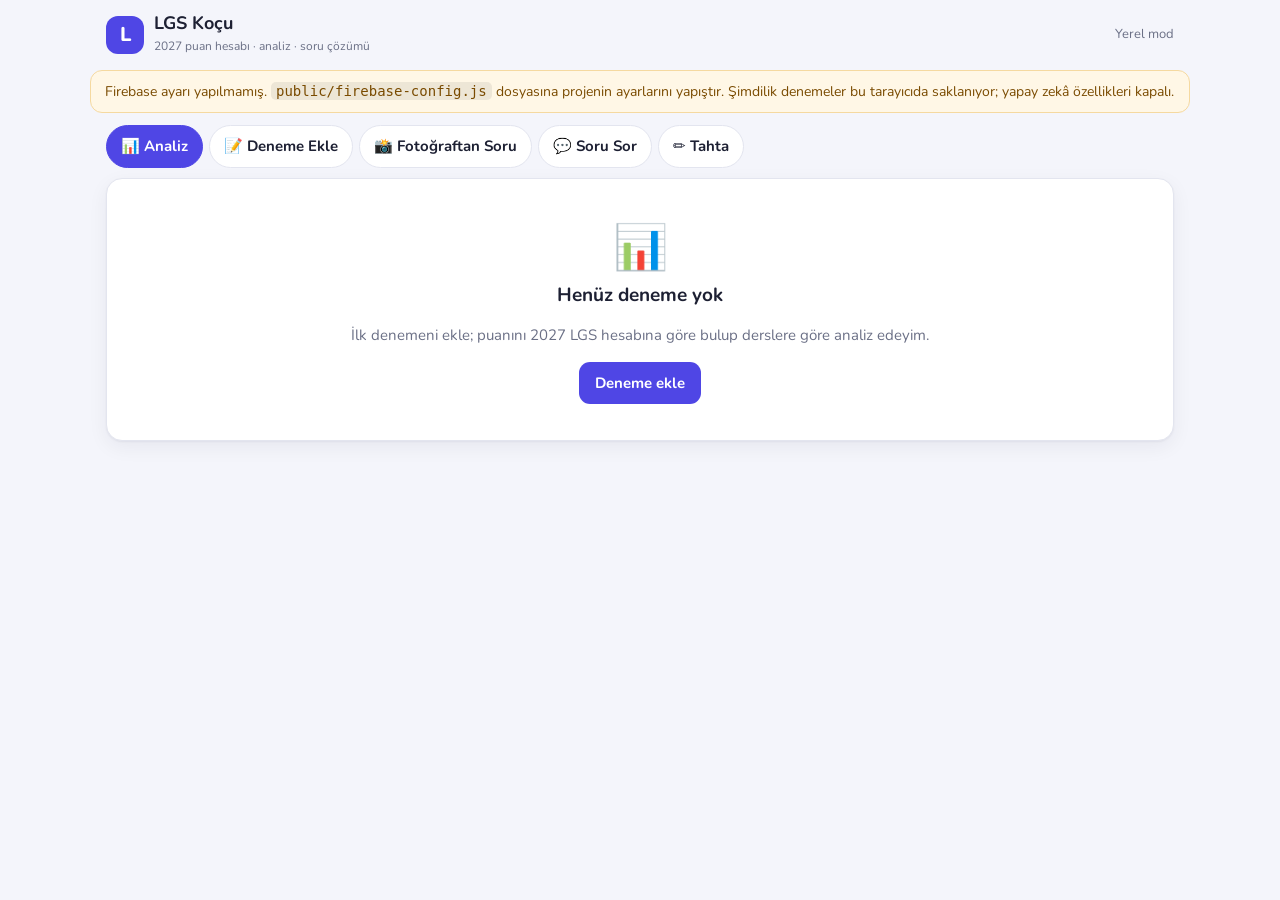
==== lgs-koc/public/index.html @ 8cdc8595 "LGS Koçu: Firebase web uygulaması ekle Deneme analizi (2027 tahmini puan), fotoğraftan soru üretme, " ====
<!doctype html>
<html lang="tr">
<head>
<meta charset="utf-8">
<meta name="viewport" content="width=device-width, initial-scale=1, viewport-fit=cover">
<title>LGS Koçu</title>
<meta name="theme-color" content="#4f46e5">
<link rel="preconnect" href="https://fonts.googleapis.com">
<link href="https://fonts.googleapis.com/css2?family=Nunito:wght@400;600;700;800&display=swap" rel="stylesheet">
<link rel="stylesheet" href="style.css">
</head>
<body>
<header class="top">
  <div class="brand"><span class="logo">L</span><div><b>LGS Koçu</b><small>2027 puan hesabı · analiz · soru çözümü</small></div></div>
  <div class="who" id="who"></div>
</header>

<div class="banner" id="banner" hidden></div>

<nav class="tabs" id="tabs">
  <button data-tab="analiz" class="on">📊 Analiz</button>
  <button data-tab="deneme">📝 Deneme Ekle</button>
  <button data-tab="foto">📸 Fotoğraftan Soru</button>
  <button data-tab="sor">💬 Soru Sor</button>
  <button data-tab="tahta">✏️ Tahta</button>
</nav>

<main>
  <!-- ANALİZ -->
  <section id="t-analiz" class="tab on">
    <div id="analizIcerik"></div>
  </section>

  <!-- DENEME EKLE -->
  <section id="t-deneme" class="tab">
    <div class="card">
      <h2>Yeni deneme</h2>
      <div class="grid3">
        <label>Deneme adı<input id="dAd" placeholder="Örn. Türkiye Geneli 3"></label>
        <label>Yayın<input id="dYayin" placeholder="Örn. X Yayınları"></label>
        <label>Tarih<input id="dTarih" type="date"></label>
      </div>
      <div class="fotoOku">
        <label class="btn ghost">📷 Sonuç kâğıdından doldur
          <input type="file" id="dFoto" accept="image/*" capture="environment" hidden>
        </label>
        <span class="muted" id="dFotoDurum">Sonuç kâğıdının fotoğrafını çekersen doğru/yanlış sayıları otomatik doldurulur.</span>
      </div>
      <div class="tablo">
        <table id="dTablo">
          <thead><tr><th>Ders</th><th>Soru</th><th>Doğru</th><th>Yanlış</th><th>Boş</th><th>Net</th></tr></thead>
          <tbody></tbody>
          <tfoot><tr><th colspan="5">Toplam net</th><th id="dToplamNet">0</th></tr></tfoot>
        </table>
      </div>
      <label>Yanlış yaptığın / boş bıraktığın konular (isteğe bağlı)
        <textarea id="dKonular" rows="3" placeholder="Örn. Mat: üslü ifadeler, olasılık · Fen: basınç · Türkçe: sözel mantık"></textarea>
      </label>
      <div class="puanKutu">
        <div><small>Tahmini 2027 LGS puanı</small><b id="dPuan">—</b></div>
        <button class="btn" id="dKaydet">Denemeyi kaydet</button>
      </div>
    </div>
  </section>

  <!-- FOTOĞRAFTAN SORU -->
  <section id="t-foto" class="tab">
    <div class="card">
      <h2>Fotoğraftan sana soru sorayım</h2>
      <p class="muted">Yanlış yaptığın soruların, defterinin ya da konu anlatımının fotoğrafını çek. Fotoğraftaki konulara benzer, LGS tarzı yeni sorular hazırlarım.</p>
      <div class="row">
        <label class="btn ghost">📷 Fotoğraf çek / seç
          <input type="file" id="fFoto" accept="image/*" multiple hidden>
        </label>
        <label class="inline">Soru sayısı
          <select id="fSayi"><option>3</option><option selected>5</option><option>10</option></select>
        </label>
        <label class="inline">Zorluk
          <select id="fZor"><option>Kolay</option><option selected>Orta</option><option>Zor (LGS üstü)</option></select>
        </label>
      </div>
      <div class="thumbs" id="fThumbs"></div>
      <button class="btn" id="fBasla" disabled>Soruları hazırla</button>
    </div>
    <div id="fQuiz"></div>
  </section>

  <!-- SORU SOR (Kunduz gibi) -->
  <section id="t-sor" class="tab">
    <div class="card chat">
      <div class="chatHead">
        <h2>Soru Sor</h2>
        <button class="btn ghost sm" id="cYeni">Yeni sohbet</button>
      </div>
      <div class="msgs" id="cMsgs">
        <div class="msg bot"><div class="bubble">Merhaba! Takıldığın sorunun fotoğrafını çek ya da yaz. Adım adım çözer, anlamadığın yeri tekrar anlatırım. 🙂</div></div>
      </div>
      <div class="thumbs" id="cThumbs"></div>
      <form class="composer" id="cForm">
        <label class="iconBtn" title="Fotoğraf ekle">📷<input type="file" id="cFoto" accept="image/*" multiple hidden></label>
        <textarea id="cText" rows="1" placeholder="Sorunu yaz ya da fotoğraf ekle…"></textarea>
        <button class="btn" id="cGonder">Gönder</button>
      </form>
      <div class="hizli" id="cHizli">
        <button data-q="Bunu daha basit anlat.">Daha basit anlat</button>
        <button data-q="Bu konuyla ilgili benzer bir LGS sorusu sor, cevabını hemen söyleme.">Benzer soru sor</button>
        <button data-q="Bu sorudaki püf noktası ve sık yapılan hata nedir?">Püf noktası</button>
        <button data-q="Bu konunun kısa bir özetini çıkar.">Konu özeti</button>
      </div>
    </div>
  </section>

  <!-- TAHTA -->
  <section id="t-tahta" class="tab">
    <div class="card board">
      <div class="tools" id="wbTools">
        <button data-tool="pen" class="on" title="Kalem">✏️</button>
        <button data-tool="hl" title="Fosforlu">🖍️</button>
        <button data-tool="eraser" title="Silgi">🧽</button>
        <span class="sep"></span>
        <span class="colors" id="wbColors"></span>
        <span class="sep"></span>
        <select id="wbSize" title="Kalınlık"><option value="2">İnce</option><option value="4" selected>Orta</option><option value="8">Kalın</option></select>
        <select id="wbBg" title="Zemin"><option value="kare">Kareli</option><option value="cizgi">Çizgili</option><option value="duz">Düz</option></select>
        <span class="sep"></span>
        <button id="wbUndo" title="Geri al">↶</button>
        <button id="wbRedo" title="Yinele">↷</button>
        <button id="wbClear" title="Temizle">🗑️</button>
        <label class="btnTool" title="Fotoğrafı tahtaya koy">🖼️<input type="file" id="wbImg" accept="image/*" hidden></label>
        <span class="grow"></span>
        <button class="btn sm" id="wbSor">Tahtayı Soru Sor'a gönder</button>
      </div>
      <div class="canvasWrap" id="wbWrap"><canvas id="wb"></canvas></div>
    </div>
  </section>
</main>

<div class="toast" id="toast"></div>
<script type="module" src="app.js"></script>
</body>
</html>
---- lgs-koc/public/style.css ----
:root{
  --bg:#f4f5fb; --card:#ffffff; --ink:#1d2033; --muted:#6b7086; --line:#e3e5ef;
  --pri:#4f46e5; --pri2:#eef0ff; --ok:#16a34a; --bad:#dc2626; --warn:#d97706;
  --board:#ffffff; --grid:#e7eaf3;
  --c1:#4f46e5; --c2:#0891b2; --c3:#16a34a; --c4:#d97706; --c5:#db2777; --c6:#7c3aed;
  --shadow:0 1px 2px rgba(20,22,50,.05),0 6px 20px rgba(20,22,50,.06);
}
@media (prefers-color-scheme: dark){
  :root:not([data-theme="light"]){
    --bg:#11131c; --card:#1a1d2a; --ink:#e8e9f2; --muted:#9a9eb5; --line:#2b2f42;
    --pri:#818cf8; --pri2:#262a45; --ok:#4ade80; --bad:#f87171; --warn:#fbbf24;
    --board:#1f2231; --grid:#2c3046;
    --c1:#818cf8; --c2:#22d3ee; --c3:#4ade80; --c4:#fbbf24; --c5:#f472b6; --c6:#a78bfa;
    --shadow:none;
  }
}
*{box-sizing:border-box}
html,body{margin:0}
body{background:var(--bg);color:var(--ink);font:15px/1.5 Nunito,system-ui,sans-serif;padding-bottom:40px}
h2{margin:0 0 12px;font-size:19px}
h3{margin:0 0 8px;font-size:16px}
.muted{color:var(--muted)}
small{color:var(--muted)}

.top{display:flex;justify-content:space-between;align-items:center;gap:12px;padding:14px 16px;max-width:1100px;margin:0 auto}
.brand{display:flex;gap:10px;align-items:center}
.brand b{font-size:18px;display:block;line-height:1.1}
.brand small{font-size:12px}
.logo{width:38px;height:38px;border-radius:12px;background:var(--pri);color:#fff;display:grid;place-items:center;font-weight:800;font-size:20px}
.who{display:flex;gap:8px;align-items:center;font-size:13px}
.who img{width:30px;height:30px;border-radius:50%}

.banner{max-width:1100px;margin:0 auto 8px;padding:10px 14px;border-radius:12px;background:#fff7e6;color:#7a4b00;font-size:14px;border:1px solid #f5d9a0}
@media (prefers-color-scheme: dark){:root:not([data-theme="light"]) .banner{background:#3a2c10;color:#fcd9a0;border-color:#5a4520}}
.banner code{background:rgba(0,0,0,.07);padding:1px 5px;border-radius:5px}

.tabs{display:flex;gap:6px;overflow-x:auto;padding:4px 16px 10px;max-width:1100px;margin:0 auto;scrollbar-width:none}
.tabs button{flex:0 0 auto;border:1px solid var(--line);background:var(--card);color:var(--ink);padding:9px 14px;border-radius:999px;font:inherit;font-weight:700;cursor:pointer}
.tabs button.on{background:var(--pri);color:#fff;border-color:var(--pri)}

main{max-width:1100px;margin:0 auto;padding:0 16px}
.tab{display:none}.tab.on{display:block}
.card{background:var(--card);border:1px solid var(--line);border-radius:16px;padding:18px;margin-bottom:14px;box-shadow:var(--shadow)}

label{display:block;font-weight:600;font-size:13px;color:var(--muted);margin-bottom:10px}
label.inline{display:inline-flex;align-items:center;gap:6px;margin:0}
input,select,textarea{font:inherit;color:var(--ink);background:var(--bg);border:1px solid var(--line);border-radius:10px;padding:9px 11px;width:100%;margin-top:4px}
label.inline select{width:auto;margin:0}
textarea{resize:vertical}
input:focus,select:focus,textarea:focus{outline:2px solid var(--pri);outline-offset:-1px}
.grid3{display:grid;grid-template-columns:repeat(3,1fr);gap:10px}
@media (max-width:640px){.grid3{grid-template-columns:1fr}}
.row{display:flex;flex-wrap:wrap;gap:10px;align-items:center;margin-bottom:10px}

.btn{display:inline-flex;align-items:center;justify-content:center;gap:6px;border:0;background:var(--pri);color:#fff;font:inherit;font-weight:700;padding:10px 16px;border-radius:11px;cursor:pointer;margin:0;white-space:nowrap}
.btn:disabled{opacity:.5;cursor:not-allowed}
.btn.ghost{background:var(--pri2);color:var(--pri)}
.btn.sm{padding:7px 12px;font-size:13px}
.btn.danger{background:transparent;color:var(--bad);padding:4px 8px}

.tablo{overflow-x:auto;margin:12px 0}
table{width:100%;border-collapse:collapse;font-size:14px}
th,td{padding:7px 6px;text-align:center;border-bottom:1px solid var(--line)}
th:first-child,td:first-child{text-align:left}
td input{width:64px;margin:0;padding:6px;text-align:center}
td.net{font-weight:800}
tfoot th{font-size:15px}
.err{color:var(--bad);font-size:12px}

.fotoOku{display:flex;gap:12px;align-items:center;flex-wrap:wrap;margin-top:4px}
.fotoOku .muted{font-size:13px}
.puanKutu{display:flex;justify-content:space-between;align-items:center;gap:12px;background:var(--pri2);border-radius:14px;padding:14px 16px;flex-wrap:wrap}
.puanKutu b{font-size:30px;display:block;line-height:1.1;color:var(--pri)}

/* Analiz */
.kpis{display:grid;grid-template-columns:repeat(4,1fr);gap:10px;margin-bottom:14px}
@media (max-width:760px){.kpis{grid-template-columns:repeat(2,1fr)}}
.kpi{background:var(--card);border:1px solid var(--line);border-radius:14px;padding:14px;box-shadow:var(--shadow)}
.kpi small{display:block;font-size:12px}
.kpi b{font-size:26px;line-height:1.2}
.kpi .d{font-size:13px;font-weight:700}
.up{color:var(--ok)}.down{color:var(--bad)}
.two{display:grid;grid-template-columns:1.3fr 1fr;gap:14px}
@media (max-width:860px){.two{grid-template-columns:1fr}}
.chart svg{width:100%;height:auto;display:block}
.chart text{fill:var(--muted);font-size:11px;font-family:Nunito,sans-serif}
.bars .b{display:grid;grid-template-columns:110px 1fr 70px;gap:8px;align-items:center;margin-bottom:9px;font-size:14px}
.bars .track{height:12px;background:var(--bg);border-radius:6px;overflow:hidden;border:1px solid var(--line)}
.bars .fill{height:100%;border-radius:6px}
.bars .v{text-align:right;font-weight:700;font-size:13px}
.oncelik li{margin-bottom:8px}
.oncelik b{color:var(--pri)}
.hedef{display:flex;gap:8px;align-items:end;flex-wrap:wrap;margin-bottom:8px}
.hedef label{margin:0;flex:1;min-width:140px}
.liste table td,.liste table th{font-size:13px}
.empty{text-align:center;padding:36px 16px}
.empty .big{font-size:44px}
.aiCevap{margin-top:10px}

/* Thumbs */
.thumbs{display:flex;gap:8px;flex-wrap:wrap;margin:8px 0}
.thumbs .t{position:relative}
.thumbs img{width:76px;height:76px;object-fit:cover;border-radius:10px;border:1px solid var(--line)}
.thumbs .x{position:absolute;top:-6px;right:-6px;width:22px;height:22px;border-radius:50%;border:0;background:var(--bad);color:#fff;cursor:pointer;font-size:12px}

/* Quiz */
.q{border:1px solid var(--line);border-radius:14px;padding:14px;margin-bottom:12px;background:var(--card)}
.q .meta{font-size:12px;color:var(--muted);margin-bottom:6px}
.q .metin{font-weight:600;margin-bottom:10px;white-space:pre-wrap}
.opt{display:block;width:100%;text-align:left;border:1px solid var(--line);background:var(--bg);color:var(--ink);font:inherit;padding:9px 12px;border-radius:10px;margin-bottom:6px;cursor:pointer}
.opt.sec{border-color:var(--pri);background:var(--pri2)}
.opt.dogru{border-color:var(--ok);background:color-mix(in srgb,var(--ok) 14%,transparent)}
.opt.yanlis{border-color:var(--bad);background:color-mix(in srgb,var(--bad) 14%,transparent)}
.aciklama{margin-top:8px;padding:10px 12px;border-radius:10px;background:var(--pri2);font-size:14px}
.sonuc{text-align:center}
.sonuc b{font-size:32px;color:var(--pri)}

/* Chat */
.chat{display:flex;flex-direction:column;min-height:70vh}
.chatHead{display:flex;justify-content:space-between;align-items:center}
.msgs{flex:1;overflow-y:auto;padding:6px 0;max-height:60vh}
.msg{display:flex;margin:8px 0}
.msg.me{justify-content:flex-end}
.bubble{max-width:85%;padding:10px 14px;border-radius:16px;background:var(--bg);border:1px solid var(--line);word-wrap:break-word}
.msg.me .bubble{background:var(--pri);color:#fff;border-color:var(--pri)}
.bubble img{max-width:220px;border-radius:10px;display:block;margin-bottom:6px}
.bubble p{margin:0 0 8px}.bubble p:last-child{margin:0}
.bubble ul,.bubble ol{margin:4px 0 8px;padding-left:20px}
.bubble h4{margin:8px 0 4px}
.bubble code{background:rgba(0,0,0,.06);padding:1px 5px;border-radius:5px}
.composer{display:flex;gap:8px;align-items:flex-end;margin-top:8px}
.composer textarea{margin:0;max-height:140px}
.iconBtn,.btnTool{display:grid;place-items:center;width:42px;height:42px;flex:0 0 42px;border-radius:11px;background:var(--pri2);cursor:pointer;font-size:19px;margin:0}
.hizli{display:flex;gap:6px;flex-wrap:wrap;margin-top:8px}
.hizli button{border:1px solid var(--line);background:var(--bg);color:var(--ink);border-radius:999px;padding:5px 11px;font:inherit;font-size:13px;cursor:pointer}
.typing{display:inline-flex;gap:4px}
.typing i{width:7px;height:7px;border-radius:50%;background:var(--muted);animation:blink 1s infinite}
.typing i:nth-child(2){animation-delay:.2s}.typing i:nth-child(3){animation-delay:.4s}
@keyframes blink{0%,100%{opacity:.25}50%{opacity:1}}

/* Board */
.board{padding:10px}
.tools{display:flex;flex-wrap:wrap;gap:6px;align-items:center;margin-bottom:8px}
.tools>button,.tools .btnTool{width:38px;height:38px;flex:0 0 38px;border:1px solid var(--line);background:var(--bg);border-radius:10px;cursor:pointer;font-size:17px;color:var(--ink)}
.tools>button.on{border-color:var(--pri);background:var(--pri2)}
.tools select{width:auto;margin:0;padding:7px 8px}
.tools .btn{width:auto;height:auto;flex:0 0 auto;border:0;background:var(--pri);color:#fff;font-size:13px}
.sep{width:1px;height:26px;background:var(--line)}
.grow{flex:1}
.colors{display:flex;gap:5px}
.colors button{width:26px;height:26px;border-radius:50%;border:2px solid transparent;cursor:pointer}
.colors button.on{border-color:var(--ink)}
.canvasWrap{position:relative;width:100%;height:68vh;border-radius:12px;overflow:hidden;border:1px solid var(--line);background:var(--board);touch-action:none}
canvas#wb{width:100%;height:100%;display:block;cursor:crosshair}

.toast{position:fixed;left:50%;bottom:24px;transform:translateX(-50%) translateY(80px);background:var(--ink);color:var(--bg);padding:10px 16px;border-radius:12px;font-weight:700;transition:transform .25s;z-index:20;max-width:calc(100% - 32px)}
.toast.on{transform:translateX(-50%) translateY(0)}
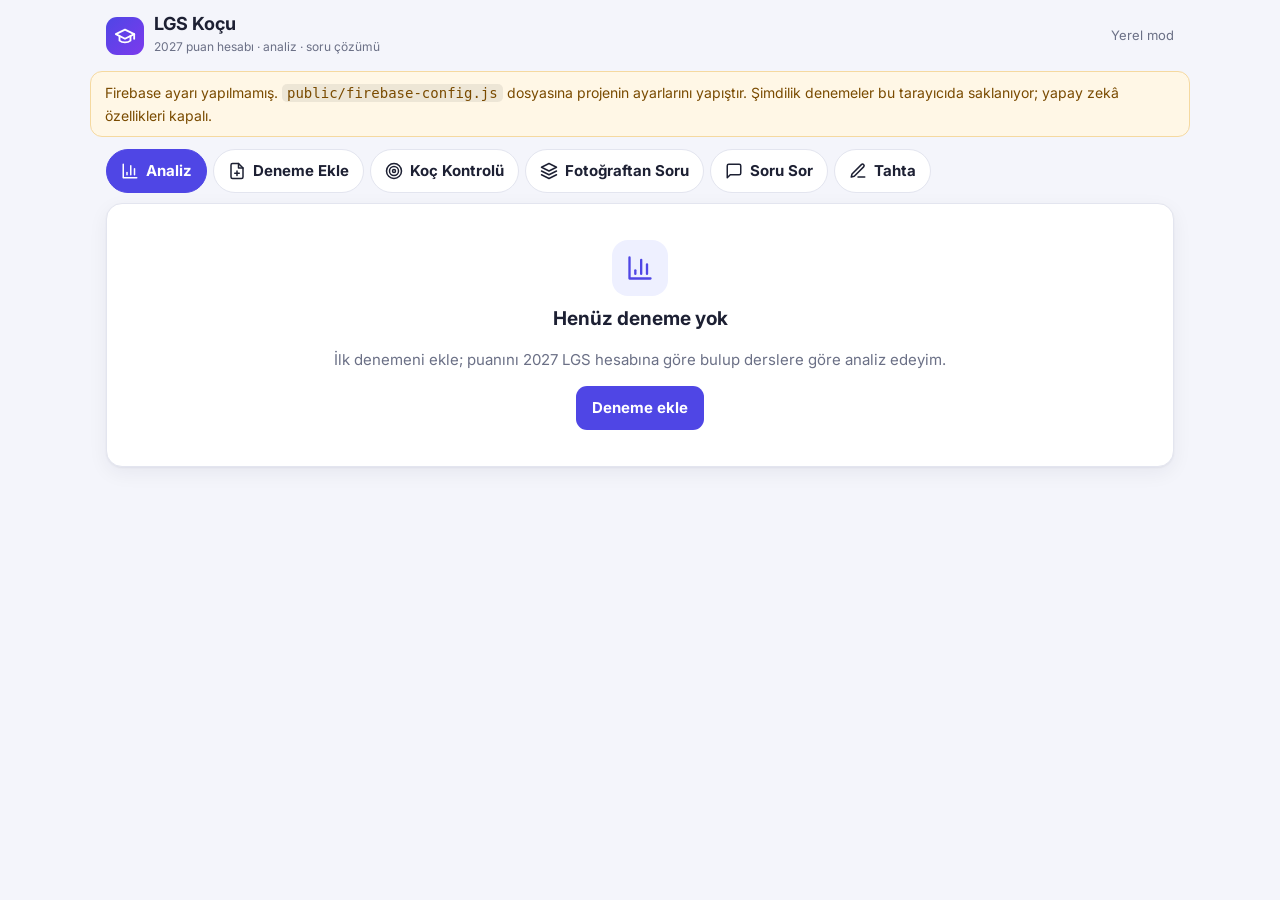
==== commit 09517b1e: "LGS Koçu: Koç Kontrolü, çizgi ikonlar ve otomatik Firebase yükleme - Denemeden sonra yanlış soruları" ====
--- a/lgs-koc/public/index.html
+++ b/lgs-koc/public/index.html
@@ -6,23 +6,49 @@
 <title>LGS Koçu</title>
 <meta name="theme-color" content="#4f46e5">
 <link rel="preconnect" href="https://fonts.googleapis.com">
-<link href="https://fonts.googleapis.com/css2?family=Nunito:wght@400;600;700;800&display=swap" rel="stylesheet">
+<link href="https://fonts.googleapis.com/css2?family=Inter:wght@400;500;600;700;800&display=swap" rel="stylesheet">
 <link rel="stylesheet" href="style.css">
 </head>
 <body>
+<!-- Çizgi ikonlar -->
+<svg width="0" height="0" style="position:absolute" aria-hidden="true">
+  <symbol id="i-logo" viewBox="0 0 24 24"><path d="M22 10 12 5 2 10l10 5 10-5z"/><path d="M6 12v5c3 2.5 9 2.5 12 0v-5"/><path d="M22 10v5"/></symbol>
+  <symbol id="i-chart" viewBox="0 0 24 24"><path d="M3 3v18h18"/><path d="M18 17V9"/><path d="M13 17V5"/><path d="M8 17v-3"/></symbol>
+  <symbol id="i-file" viewBox="0 0 24 24"><path d="M14 2H6a2 2 0 0 0-2 2v16a2 2 0 0 0 2 2h12a2 2 0 0 0 2-2V8z"/><path d="M14 2v6h6"/><path d="M12 18v-6"/><path d="M9 15h6"/></symbol>
+  <symbol id="i-target" viewBox="0 0 24 24"><circle cx="12" cy="12" r="10"/><circle cx="12" cy="12" r="6"/><circle cx="12" cy="12" r="2"/></symbol>
+  <symbol id="i-camera" viewBox="0 0 24 24"><path d="M14.5 4h-5L7 7H4a2 2 0 0 0-2 2v9a2 2 0 0 0 2 2h16a2 2 0 0 0 2-2V9a2 2 0 0 0-2-2h-3l-2.5-3z"/><circle cx="12" cy="13" r="3"/></symbol>
+  <symbol id="i-layers" viewBox="0 0 24 24"><path d="m12 2 10 5-10 5L2 7z"/><path d="m2 17 10 5 10-5"/><path d="m2 12 10 5 10-5"/></symbol>
+  <symbol id="i-message" viewBox="0 0 24 24"><path d="M21 15a2 2 0 0 1-2 2H7l-4 4V5a2 2 0 0 1 2-2h14a2 2 0 0 1 2 2z"/></symbol>
+  <symbol id="i-pen" viewBox="0 0 24 24"><path d="M12 20h9"/><path d="M16.5 3.5a2.12 2.12 0 0 1 3 3L7 19l-4 1 1-4Z"/></symbol>
+  <symbol id="i-hl" viewBox="0 0 24 24"><path d="m9 11-6 6v3h9l3-3"/><path d="m22 12-4.6 4.6a2 2 0 0 1-2.8 0l-5.2-5.2a2 2 0 0 1 0-2.8L14 4"/></symbol>
+  <symbol id="i-eraser" viewBox="0 0 24 24"><path d="m7 21-4.3-4.3c-1-1-1-2.5 0-3.4l9.6-9.6c1-1 2.5-1 3.4 0l5.6 5.6c1 1 1 2.5 0 3.4L13 21"/><path d="M22 21H7"/><path d="m5 11 9 9"/></symbol>
+  <symbol id="i-undo" viewBox="0 0 24 24"><path d="M3 7v6h6"/><path d="M21 17a9 9 0 0 0-15-6.7L3 13"/></symbol>
+  <symbol id="i-redo" viewBox="0 0 24 24"><path d="M21 7v6h-6"/><path d="M3 17a9 9 0 0 1 15-6.7l3 2.7"/></symbol>
+  <symbol id="i-trash" viewBox="0 0 24 24"><path d="M3 6h18"/><path d="M19 6v14a2 2 0 0 1-2 2H7a2 2 0 0 1-2-2V6"/><path d="M8 6V4a2 2 0 0 1 2-2h4a2 2 0 0 1 2 2v2"/></symbol>
+  <symbol id="i-image" viewBox="0 0 24 24"><rect x="3" y="3" width="18" height="18" rx="2"/><circle cx="9" cy="9" r="2"/><path d="m21 15-3.1-3.1a2 2 0 0 0-2.8 0L6 21"/></symbol>
+  <symbol id="i-x" viewBox="0 0 24 24"><path d="M18 6 6 18"/><path d="m6 6 12 12"/></symbol>
+  <symbol id="i-check" viewBox="0 0 24 24"><path d="M20 6 9 17l-5-5"/></symbol>
+  <symbol id="i-send" viewBox="0 0 24 24"><path d="m22 2-7 20-4-9-9-4Z"/><path d="M22 2 11 13"/></symbol>
+  <symbol id="i-spark" viewBox="0 0 24 24"><path d="M12 3l1.9 5.1L19 10l-5.1 1.9L12 17l-1.9-5.1L5 10l5.1-1.9z"/><path d="M19 17v4"/><path d="M17 19h4"/></symbol>
+  <symbol id="i-arrow" viewBox="0 0 24 24"><path d="M5 12h14"/><path d="m12 5 7 7-7 7"/></symbol>
+  <symbol id="i-refresh" viewBox="0 0 24 24"><path d="M21 12a9 9 0 1 1-3-6.7L21 8"/><path d="M21 3v5h-5"/></symbol>
+  <symbol id="i-plus" viewBox="0 0 24 24"><path d="M12 5v14"/><path d="M5 12h14"/></symbol>
+</svg>
+
 <header class="top">
-  <div class="brand"><span class="logo">L</span><div><b>LGS Koçu</b><small>2027 puan hesabı · analiz · soru çözümü</small></div></div>
+  <div class="brand"><span class="logo"><svg class="ic"><use href="#i-logo"/></svg></span><div><b>LGS Koçu</b><small>2027 puan hesabı · analiz · soru çözümü</small></div></div>
   <div class="who" id="who"></div>
 </header>
 
 <div class="banner" id="banner" hidden></div>
 
 <nav class="tabs" id="tabs">
-  <button data-tab="analiz" class="on">📊 Analiz</button>
-  <button data-tab="deneme">📝 Deneme Ekle</button>
-  <button data-tab="foto">📸 Fotoğraftan Soru</button>
-  <button data-tab="sor">💬 Soru Sor</button>
-  <button data-tab="tahta">✏️ Tahta</button>
+  <button data-tab="analiz" class="on"><svg class="ic"><use href="#i-chart"/></svg>Analiz</button>
+  <button data-tab="deneme"><svg class="ic"><use href="#i-file"/></svg>Deneme Ekle</button>
+  <button data-tab="koc"><svg class="ic"><use href="#i-target"/></svg>Koç Kontrolü</button>
+  <button data-tab="foto"><svg class="ic"><use href="#i-layers"/></svg>Fotoğraftan Soru</button>
+  <button data-tab="sor"><svg class="ic"><use href="#i-message"/></svg>Soru Sor</button>
+  <button data-tab="tahta"><svg class="ic"><use href="#i-pen"/></svg>Tahta</button>
 </nav>
 
 <main>
@@ -41,7 +67,7 @@
         <label>Tarih<input id="dTarih" type="date"></label>
       </div>
       <div class="fotoOku">
-        <label class="btn ghost">📷 Sonuç kâğıdından doldur
+        <label class="btn ghost"><svg class="ic"><use href="#i-camera"/></svg>Sonuç kâğıdından doldur
           <input type="file" id="dFoto" accept="image/*" capture="environment" hidden>
         </label>
         <span class="muted" id="dFotoDurum">Sonuç kâğıdının fotoğrafını çekersen doğru/yanlış sayıları otomatik doldurulur.</span>
@@ -58,18 +84,39 @@
       </label>
       <div class="puanKutu">
         <div><small>Tahmini 2027 LGS puanı</small><b id="dPuan">—</b></div>
-        <button class="btn" id="dKaydet">Denemeyi kaydet</button>
+        <button class="btn" id="dKaydet">Kaydet ve koç kontrolüne geç<svg class="ic"><use href="#i-arrow"/></svg></button>
       </div>
     </div>
+  </section>
+
+  <!-- KOÇ KONTROLÜ -->
+  <section id="t-koc" class="tab">
+    <div class="card" id="kocGiris">
+      <h2>Koç Kontrolü: Yanlışlarını gerçekten anladın mı?</h2>
+      <p class="muted">Denemede yanlış yaptığın ya da boş bıraktığın soruların fotoğraflarını ekle. Koç her soruyu önce sana tekrar çözdürür, sonra çözümü anlatır ve aynı kazanımdan yeni bir soruyla anlayıp anlamadığını kontrol eder. Sonunda hangi konuları anladığını, hangilerini tekrar etmen gerektiğini denemene kaydeder.</p>
+      <div class="grid2">
+        <label>Hangi deneme?<select id="kDeneme"></select></label>
+        <label>Kontrol sorusu sayısı (her soru için)<select id="kSayi"><option value="1">1</option><option value="2" selected>2</option></select></label>
+      </div>
+      <div class="row">
+        <label class="btn ghost"><svg class="ic"><use href="#i-camera"/></svg>Soru fotoğrafı ekle
+          <input type="file" id="kFoto" accept="image/*" multiple hidden>
+        </label>
+        <span class="muted" id="kSayac">En fazla 10 fotoğraf. Bir fotoğrafta birden fazla soru olabilir.</span>
+      </div>
+      <div class="thumbs" id="kThumbs"></div>
+      <button class="btn" id="kBasla" disabled><svg class="ic"><use href="#i-target"/></svg>Kontrole başla</button>
+    </div>
+    <div id="kAlan"></div>
   </section>
 
   <!-- FOTOĞRAFTAN SORU -->
   <section id="t-foto" class="tab">
     <div class="card">
       <h2>Fotoğraftan sana soru sorayım</h2>
-      <p class="muted">Yanlış yaptığın soruların, defterinin ya da konu anlatımının fotoğrafını çek. Fotoğraftaki konulara benzer, LGS tarzı yeni sorular hazırlarım.</p>
+      <p class="muted">Defterinin, konu anlatımının ya da bir test sayfasının fotoğrafını çek. Fotoğraftaki konulara benzer, LGS tarzı yeni sorular hazırlarım.</p>
       <div class="row">
-        <label class="btn ghost">📷 Fotoğraf çek / seç
+        <label class="btn ghost"><svg class="ic"><use href="#i-camera"/></svg>Fotoğraf çek / seç
           <input type="file" id="fFoto" accept="image/*" multiple hidden>
         </label>
         <label class="inline">Soru sayısı
@@ -80,26 +127,26 @@
         </label>
       </div>
       <div class="thumbs" id="fThumbs"></div>
-      <button class="btn" id="fBasla" disabled>Soruları hazırla</button>
+      <button class="btn" id="fBasla" disabled><svg class="ic"><use href="#i-spark"/></svg>Soruları hazırla</button>
     </div>
     <div id="fQuiz"></div>
   </section>
 
-  <!-- SORU SOR (Kunduz gibi) -->
+  <!-- SORU SOR -->
   <section id="t-sor" class="tab">
     <div class="card chat">
       <div class="chatHead">
         <h2>Soru Sor</h2>
-        <button class="btn ghost sm" id="cYeni">Yeni sohbet</button>
+        <button class="btn ghost sm" id="cYeni"><svg class="ic"><use href="#i-plus"/></svg>Yeni sohbet</button>
       </div>
       <div class="msgs" id="cMsgs">
-        <div class="msg bot"><div class="bubble">Merhaba! Takıldığın sorunun fotoğrafını çek ya da yaz. Adım adım çözer, anlamadığın yeri tekrar anlatırım. 🙂</div></div>
+        <div class="msg bot"><div class="bubble">Merhaba! Takıldığın sorunun fotoğrafını çek ya da yaz. Adım adım çözer, anlamadığın yeri tekrar anlatırım.</div></div>
       </div>
       <div class="thumbs" id="cThumbs"></div>
       <form class="composer" id="cForm">
-        <label class="iconBtn" title="Fotoğraf ekle">📷<input type="file" id="cFoto" accept="image/*" multiple hidden></label>
+        <label class="iconBtn" title="Fotoğraf ekle"><svg class="ic"><use href="#i-camera"/></svg><input type="file" id="cFoto" accept="image/*" multiple hidden></label>
         <textarea id="cText" rows="1" placeholder="Sorunu yaz ya da fotoğraf ekle…"></textarea>
-        <button class="btn" id="cGonder">Gönder</button>
+        <button class="btn" id="cGonder" title="Gönder"><svg class="ic"><use href="#i-send"/></svg></button>
       </form>
       <div class="hizli" id="cHizli">
         <button data-q="Bunu daha basit anlat.">Daha basit anlat</button>
@@ -114,21 +161,21 @@
   <section id="t-tahta" class="tab">
     <div class="card board">
       <div class="tools" id="wbTools">
-        <button data-tool="pen" class="on" title="Kalem">✏️</button>
-        <button data-tool="hl" title="Fosforlu">🖍️</button>
-        <button data-tool="eraser" title="Silgi">🧽</button>
+        <button data-tool="pen" class="on" title="Kalem"><svg class="ic"><use href="#i-pen"/></svg></button>
+        <button data-tool="hl" title="Fosforlu kalem"><svg class="ic"><use href="#i-hl"/></svg></button>
+        <button data-tool="eraser" title="Silgi"><svg class="ic"><use href="#i-eraser"/></svg></button>
         <span class="sep"></span>
         <span class="colors" id="wbColors"></span>
         <span class="sep"></span>
         <select id="wbSize" title="Kalınlık"><option value="2">İnce</option><option value="4" selected>Orta</option><option value="8">Kalın</option></select>
         <select id="wbBg" title="Zemin"><option value="kare">Kareli</option><option value="cizgi">Çizgili</option><option value="duz">Düz</option></select>
         <span class="sep"></span>
-        <button id="wbUndo" title="Geri al">↶</button>
-        <button id="wbRedo" title="Yinele">↷</button>
-        <button id="wbClear" title="Temizle">🗑️</button>
-        <label class="btnTool" title="Fotoğrafı tahtaya koy">🖼️<input type="file" id="wbImg" accept="image/*" hidden></label>
+        <button id="wbUndo" title="Geri al"><svg class="ic"><use href="#i-undo"/></svg></button>
+        <button id="wbRedo" title="Yinele"><svg class="ic"><use href="#i-redo"/></svg></button>
+        <button id="wbClear" title="Temizle"><svg class="ic"><use href="#i-trash"/></svg></button>
+        <label class="btnTool" title="Fotoğrafı tahtaya koy"><svg class="ic"><use href="#i-image"/></svg><input type="file" id="wbImg" accept="image/*" hidden></label>
         <span class="grow"></span>
-        <button class="btn sm" id="wbSor">Tahtayı Soru Sor'a gönder</button>
+        <button class="btn sm" id="wbSor"><svg class="ic"><use href="#i-send"/></svg>Tahtayı Soru Sor'a gönder</button>
       </div>
       <div class="canvasWrap" id="wbWrap"><canvas id="wb"></canvas></div>
     </div>
--- a/lgs-koc/public/style.css
+++ b/lgs-koc/public/style.css
@@ -16,7 +16,7 @@
 }
 *{box-sizing:border-box}
 html,body{margin:0}
-body{background:var(--bg);color:var(--ink);font:15px/1.5 Nunito,system-ui,sans-serif;padding-bottom:40px}
+body{background:var(--bg);color:var(--ink);font:15px/1.55 Inter,system-ui,sans-serif;padding-bottom:40px}
 h2{margin:0 0 12px;font-size:19px}
 h3{margin:0 0 8px;font-size:16px}
 .muted{color:var(--muted)}
@@ -26,7 +26,9 @@
 .brand{display:flex;gap:10px;align-items:center}
 .brand b{font-size:18px;display:block;line-height:1.1}
 .brand small{font-size:12px}
-.logo{width:38px;height:38px;border-radius:12px;background:var(--pri);color:#fff;display:grid;place-items:center;font-weight:800;font-size:20px}
+.logo{width:38px;height:38px;border-radius:11px;background:linear-gradient(135deg,var(--pri),#7c3aed);color:#fff;display:grid;place-items:center}
+.logo .ic{width:22px;height:22px}
+.ic{width:18px;height:18px;flex:0 0 auto;fill:none;stroke:currentColor;stroke-width:2;stroke-linecap:round;stroke-linejoin:round;vertical-align:-3px}
 .who{display:flex;gap:8px;align-items:center;font-size:13px}
 .who img{width:30px;height:30px;border-radius:50%}
 
@@ -35,7 +37,7 @@
 .banner code{background:rgba(0,0,0,.07);padding:1px 5px;border-radius:5px}
 
 .tabs{display:flex;gap:6px;overflow-x:auto;padding:4px 16px 10px;max-width:1100px;margin:0 auto;scrollbar-width:none}
-.tabs button{flex:0 0 auto;border:1px solid var(--line);background:var(--card);color:var(--ink);padding:9px 14px;border-radius:999px;font:inherit;font-weight:700;cursor:pointer}
+.tabs button{display:inline-flex;align-items:center;gap:7px;flex:0 0 auto;border:1px solid var(--line);background:var(--card);color:var(--ink);padding:9px 14px;border-radius:999px;font:inherit;font-weight:700;cursor:pointer}
 .tabs button.on{background:var(--pri);color:#fff;border-color:var(--pri)}
 
 main{max-width:1100px;margin:0 auto;padding:0 16px}
@@ -49,6 +51,8 @@
 textarea{resize:vertical}
 input:focus,select:focus,textarea:focus{outline:2px solid var(--pri);outline-offset:-1px}
 .grid3{display:grid;grid-template-columns:repeat(3,1fr);gap:10px}
+.grid2{display:grid;grid-template-columns:2fr 1fr;gap:10px}
+@media (max-width:640px){.grid2{grid-template-columns:1fr}}
 @media (max-width:640px){.grid3{grid-template-columns:1fr}}
 .row{display:flex;flex-wrap:wrap;gap:10px;align-items:center;margin-bottom:10px}
 
@@ -83,7 +87,7 @@
 .two{display:grid;grid-template-columns:1.3fr 1fr;gap:14px}
 @media (max-width:860px){.two{grid-template-columns:1fr}}
 .chart svg{width:100%;height:auto;display:block}
-.chart text{fill:var(--muted);font-size:11px;font-family:Nunito,sans-serif}
+.chart text{fill:var(--muted);font-size:11px;font-family:Inter,sans-serif}
 .bars .b{display:grid;grid-template-columns:110px 1fr 70px;gap:8px;align-items:center;margin-bottom:9px;font-size:14px}
 .bars .track{height:12px;background:var(--bg);border-radius:6px;overflow:hidden;border:1px solid var(--line)}
 .bars .fill{height:100%;border-radius:6px}
@@ -94,14 +98,16 @@
 .hedef label{margin:0;flex:1;min-width:140px}
 .liste table td,.liste table th{font-size:13px}
 .empty{text-align:center;padding:36px 16px}
-.empty .big{font-size:44px}
+.empty .big{width:56px;height:56px;margin:0 auto 8px;border-radius:16px;background:var(--pri2);color:var(--pri);display:grid;place-items:center}
+.empty .big .ic{width:28px;height:28px}
 .aiCevap{margin-top:10px}
 
 /* Thumbs */
 .thumbs{display:flex;gap:8px;flex-wrap:wrap;margin:8px 0}
 .thumbs .t{position:relative}
 .thumbs img{width:76px;height:76px;object-fit:cover;border-radius:10px;border:1px solid var(--line)}
-.thumbs .x{position:absolute;top:-6px;right:-6px;width:22px;height:22px;border-radius:50%;border:0;background:var(--bad);color:#fff;cursor:pointer;font-size:12px}
+.thumbs .x{position:absolute;top:-6px;right:-6px;width:22px;height:22px;border-radius:50%;border:0;background:var(--bad);color:#fff;cursor:pointer;display:grid;place-items:center;padding:0}
+.thumbs .x .ic{width:13px;height:13px;stroke-width:3}
 
 /* Quiz */
 .q{border:1px solid var(--line);border-radius:14px;padding:14px;margin-bottom:12px;background:var(--card)}
@@ -130,7 +136,8 @@
 .bubble code{background:rgba(0,0,0,.06);padding:1px 5px;border-radius:5px}
 .composer{display:flex;gap:8px;align-items:flex-end;margin-top:8px}
 .composer textarea{margin:0;max-height:140px}
-.iconBtn,.btnTool{display:grid;place-items:center;width:42px;height:42px;flex:0 0 42px;border-radius:11px;background:var(--pri2);cursor:pointer;font-size:19px;margin:0}
+.iconBtn,.btnTool{display:grid;place-items:center;width:42px;height:42px;flex:0 0 42px;border-radius:11px;background:var(--pri2);color:var(--pri);cursor:pointer;margin:0}
+.composer .btn{height:42px;padding:0 14px}
 .hizli{display:flex;gap:6px;flex-wrap:wrap;margin-top:8px}
 .hizli button{border:1px solid var(--line);background:var(--bg);color:var(--ink);border-radius:999px;padding:5px 11px;font:inherit;font-size:13px;cursor:pointer}
 .typing{display:inline-flex;gap:4px}
@@ -141,10 +148,11 @@
 /* Board */
 .board{padding:10px}
 .tools{display:flex;flex-wrap:wrap;gap:6px;align-items:center;margin-bottom:8px}
-.tools>button,.tools .btnTool{width:38px;height:38px;flex:0 0 38px;border:1px solid var(--line);background:var(--bg);border-radius:10px;cursor:pointer;font-size:17px;color:var(--ink)}
+.tools>button,.tools .btnTool{width:38px;height:38px;flex:0 0 38px;display:grid;place-items:center;padding:0;border:1px solid var(--line);background:var(--bg);border-radius:10px;cursor:pointer;color:var(--ink)}
+.tools>button.on{color:var(--pri)}
 .tools>button.on{border-color:var(--pri);background:var(--pri2)}
 .tools select{width:auto;margin:0;padding:7px 8px}
-.tools .btn{width:auto;height:auto;flex:0 0 auto;border:0;background:var(--pri);color:#fff;font-size:13px}
+.tools .btn{width:auto;height:38px;flex:0 0 auto;display:inline-flex;padding:0 12px;border:0;background:var(--pri);color:#fff;font-size:13px}
 .sep{width:1px;height:26px;background:var(--line)}
 .grow{flex:1}
 .colors{display:flex;gap:5px}
@@ -155,3 +163,16 @@
 
 .toast{position:fixed;left:50%;bottom:24px;transform:translateX(-50%) translateY(80px);background:var(--ink);color:var(--bg);padding:10px 16px;border-radius:12px;font-weight:700;transition:transform .25s;z-index:20;max-width:calc(100% - 32px)}
 .toast.on{transform:translateX(-50%) translateY(0)}
+
+/* Koç kontrolü */
+.ilerleme{height:6px;border-radius:3px;background:var(--bg);border:1px solid var(--line);overflow:hidden;margin:6px 0 14px}
+.ilerleme i{display:block;height:100%;background:var(--pri);transition:width .3s}
+.adim{font-size:12px;font-weight:700;letter-spacing:.04em;text-transform:uppercase;color:var(--pri);margin-bottom:6px}
+.durum{display:inline-flex;align-items:center;gap:6px;font-weight:700}
+.durum.ok{color:var(--ok)}.durum.no{color:var(--bad)}.durum.bos{color:var(--muted)}
+.etiket{display:inline-flex;align-items:center;gap:5px;padding:3px 10px;border-radius:999px;font-size:12px;font-weight:700;margin:0 6px 6px 0}
+.etiket.ok{background:color-mix(in srgb,var(--ok) 15%,transparent);color:var(--ok)}
+.etiket.no{background:color-mix(in srgb,var(--bad) 15%,transparent);color:var(--bad)}
+.etiket .ic{width:13px;height:13px;stroke-width:3}
+.kocRapor td,.kocRapor th{font-size:14px}
+.btnRow{display:flex;gap:8px;flex-wrap:wrap;margin-top:10px}
